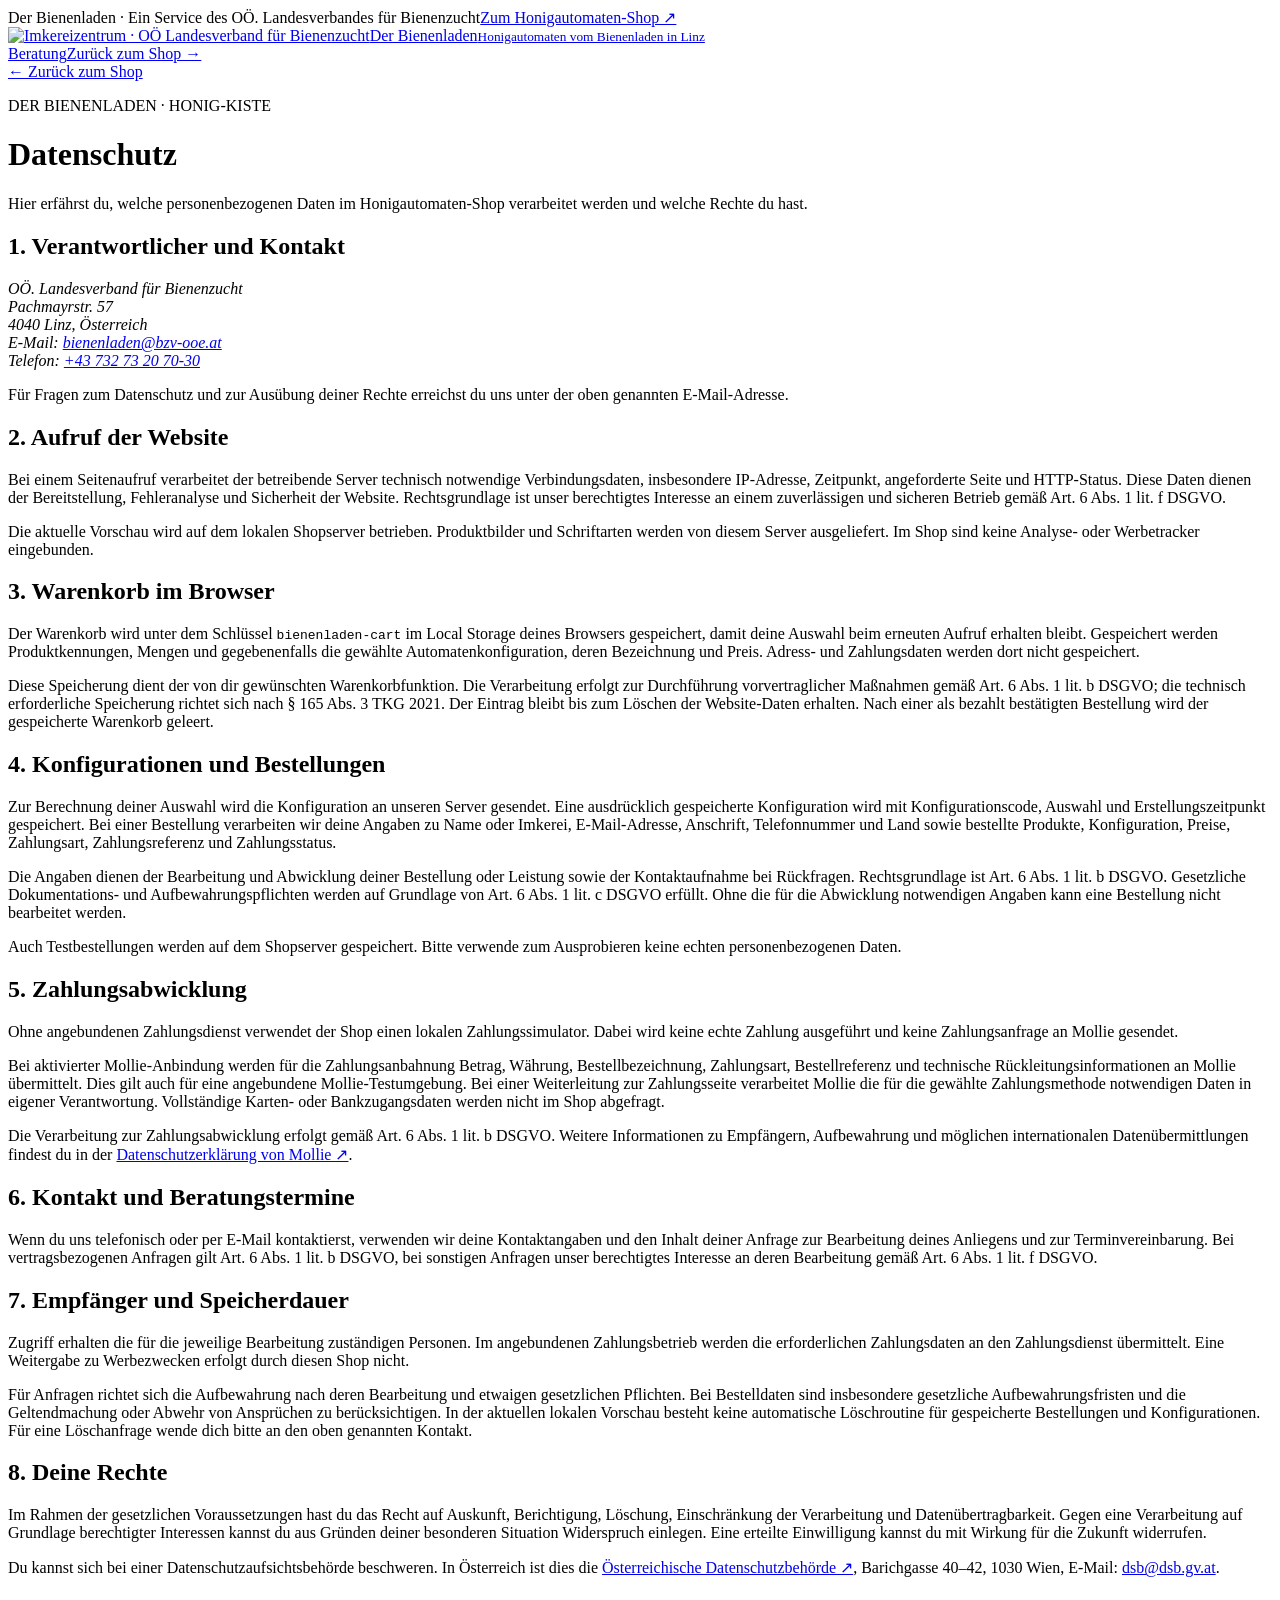
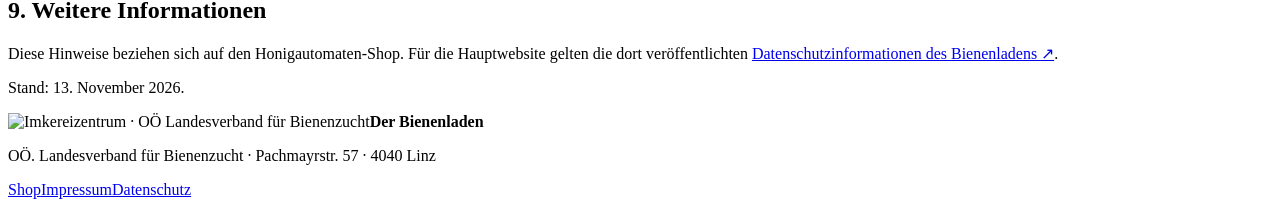
==== static/datenschutz.html @ cf103020 "feat: Honigautomaten-Shop für den Bienenladen fertigstellen Modellvergleich, Konfigurator, Zubehör u" ====
<!doctype html><html lang="de-AT"><head><meta charset="utf-8"><meta name="viewport" content="width=device-width, initial-scale=1"><meta name="theme-color" content="#7e5700"><title>Datenschutz | Der Bienenladen · Honig-Kiste</title><link rel="stylesheet" href="/fonts/fonts.css"><link rel="stylesheet" href="/styles.css?v=11"></head><body><div class="topbar"><span>Der Bienenladen · Ein Service des OÖ. Landesverbandes für Bienenzucht</span><a href="/">Zum Honigautomaten-Shop ↗</a></div><header><a class="brand" href="/"><img class="brand-logo" src="/images/logo.svg" alt="Imkereizentrum · OÖ Landesverband für Bienenzucht" width="62" height="88"><span>Der Bienenladen<small>Honigautomaten vom Bienenladen in Linz</small></span></a><nav aria-label="Hauptnavigation"><a href="/#beratung">Beratung</a><a class="button" href="/">Zurück zum Shop →</a></nav></header><main class="legal-page"><a class="legal-back" href="/">← Zurück zum Shop</a><p class="eyebrow">DER BIENENLADEN · HONIG-KISTE</p><h1>Datenschutz</h1><p class="legal-intro">Hier erfährst du, welche personenbezogenen Daten im Honigautomaten-Shop verarbeitet werden und welche Rechte du hast.</p><section><h2>1. Verantwortlicher und Kontakt</h2><address>OÖ. Landesverband für Bienenzucht<br>Pachmayrstr. 57<br>4040 Linz, Österreich<br>E-Mail: <a href="mailto:bienenladen@bzv-ooe.at">bienenladen@bzv-ooe.at</a><br>Telefon: <a href="tel:+4373273207030">+43 732 73 20 70-30</a></address><p>Für Fragen zum Datenschutz und zur Ausübung deiner Rechte erreichst du uns unter der oben genannten E-Mail-Adresse.</p></section><section><h2>2. Aufruf der Website</h2><p>Bei einem Seitenaufruf verarbeitet der betreibende Server technisch notwendige Verbindungsdaten, insbesondere IP-Adresse, Zeitpunkt, angeforderte Seite und HTTP-Status. Diese Daten dienen der Bereitstellung, Fehleranalyse und Sicherheit der Website. Rechtsgrundlage ist unser berechtigtes Interesse an einem zuverlässigen und sicheren Betrieb gemäß Art. 6 Abs. 1 lit. f DSGVO.</p><p>Die aktuelle Vorschau wird auf dem lokalen Shopserver betrieben. Produktbilder und Schriftarten werden von diesem Server ausgeliefert. Im Shop sind keine Analyse- oder Werbetracker eingebunden.</p></section><section><h2>3. Warenkorb im Browser</h2><p>Der Warenkorb wird unter dem Schlüssel <code>bienenladen-cart</code> im Local Storage deines Browsers gespeichert, damit deine Auswahl beim erneuten Aufruf erhalten bleibt. Gespeichert werden Produktkennungen, Mengen und gegebenenfalls die gewählte Automatenkonfiguration, deren Bezeichnung und Preis. Adress- und Zahlungsdaten werden dort nicht gespeichert.</p><p>Diese Speicherung dient der von dir gewünschten Warenkorbfunktion. Die Verarbeitung erfolgt zur Durchführung vorvertraglicher Maßnahmen gemäß Art. 6 Abs. 1 lit. b DSGVO; die technisch erforderliche Speicherung richtet sich nach § 165 Abs. 3 TKG 2021. Der Eintrag bleibt bis zum Löschen der Website-Daten erhalten. Nach einer als bezahlt bestätigten Bestellung wird der gespeicherte Warenkorb geleert.</p></section><section><h2>4. Konfigurationen und Bestellungen</h2><p>Zur Berechnung deiner Auswahl wird die Konfiguration an unseren Server gesendet. Eine ausdrücklich gespeicherte Konfiguration wird mit Konfigurationscode, Auswahl und Erstellungszeitpunkt gespeichert. Bei einer Bestellung verarbeiten wir deine Angaben zu Name oder Imkerei, E-Mail-Adresse, Anschrift, Telefonnummer und Land sowie bestellte Produkte, Konfiguration, Preise, Zahlungsart, Zahlungsreferenz und Zahlungsstatus.</p><p>Die Angaben dienen der Bearbeitung und Abwicklung deiner Bestellung oder Leistung sowie der Kontaktaufnahme bei Rückfragen. Rechtsgrundlage ist Art. 6 Abs. 1 lit. b DSGVO. Gesetzliche Dokumentations- und Aufbewahrungspflichten werden auf Grundlage von Art. 6 Abs. 1 lit. c DSGVO erfüllt. Ohne die für die Abwicklung notwendigen Angaben kann eine Bestellung nicht bearbeitet werden.</p><p>Auch Testbestellungen werden auf dem Shopserver gespeichert. Bitte verwende zum Ausprobieren keine echten personenbezogenen Daten.</p></section><section><h2>5. Zahlungsabwicklung</h2><p>Ohne angebundenen Zahlungsdienst verwendet der Shop einen lokalen Zahlungssimulator. Dabei wird keine echte Zahlung ausgeführt und keine Zahlungsanfrage an Mollie gesendet.</p><p>Bei aktivierter Mollie-Anbindung werden für die Zahlungsanbahnung Betrag, Währung, Bestellbezeichnung, Zahlungsart, Bestellreferenz und technische Rückleitungsinformationen an Mollie übermittelt. Dies gilt auch für eine angebundene Mollie-Testumgebung. Bei einer Weiterleitung zur Zahlungsseite verarbeitet Mollie die für die gewählte Zahlungsmethode notwendigen Daten in eigener Verantwortung. Vollständige Karten- oder Bankzugangsdaten werden nicht im Shop abgefragt.</p><p>Die Verarbeitung zur Zahlungsabwicklung erfolgt gemäß Art. 6 Abs. 1 lit. b DSGVO. Weitere Informationen zu Empfängern, Aufbewahrung und möglichen internationalen Datenübermittlungen findest du in der <a href="https://www.mollie.com/legal/privacy" target="_blank" rel="noopener">Datenschutzerklärung von Mollie ↗</a>.</p></section><section><h2>6. Kontakt und Beratungstermine</h2><p>Wenn du uns telefonisch oder per E-Mail kontaktierst, verwenden wir deine Kontaktangaben und den Inhalt deiner Anfrage zur Bearbeitung deines Anliegens und zur Terminvereinbarung. Bei vertragsbezogenen Anfragen gilt Art. 6 Abs. 1 lit. b DSGVO, bei sonstigen Anfragen unser berechtigtes Interesse an deren Bearbeitung gemäß Art. 6 Abs. 1 lit. f DSGVO.</p></section><section><h2>7. Empfänger und Speicherdauer</h2><p>Zugriff erhalten die für die jeweilige Bearbeitung zuständigen Personen. Im angebundenen Zahlungsbetrieb werden die erforderlichen Zahlungsdaten an den Zahlungsdienst übermittelt. Eine Weitergabe zu Werbezwecken erfolgt durch diesen Shop nicht.</p><p>Für Anfragen richtet sich die Aufbewahrung nach deren Bearbeitung und etwaigen gesetzlichen Pflichten. Bei Bestelldaten sind insbesondere gesetzliche Aufbewahrungsfristen und die Geltendmachung oder Abwehr von Ansprüchen zu berücksichtigen. In der aktuellen lokalen Vorschau besteht keine automatische Löschroutine für gespeicherte Bestellungen und Konfigurationen. Für eine Löschanfrage wende dich bitte an den oben genannten Kontakt.</p></section><section><h2>8. Deine Rechte</h2><p>Im Rahmen der gesetzlichen Voraussetzungen hast du das Recht auf Auskunft, Berichtigung, Löschung, Einschränkung der Verarbeitung und Datenübertragbarkeit. Gegen eine Verarbeitung auf Grundlage berechtigter Interessen kannst du aus Gründen deiner besonderen Situation Widerspruch einlegen. Eine erteilte Einwilligung kannst du mit Wirkung für die Zukunft widerrufen.</p><p>Du kannst sich bei einer Datenschutzaufsichtsbehörde beschweren. In Österreich ist dies die <a href="https://dsb.gv.at/" target="_blank" rel="noopener">Österreichische Datenschutzbehörde ↗</a>, Barichgasse 40–42, 1030 Wien, E-Mail: <a href="mailto:dsb@dsb.gv.at">dsb@dsb.gv.at</a>.</p></section><section><h2>9. Weitere Informationen</h2><p>Diese Hinweise beziehen sich auf den Honigautomaten-Shop. Für die Hauptwebsite gelten die dort veröffentlichten <a href="https://www.bienenladen.at/de/datenschutz" target="_blank" rel="noopener">Datenschutzinformationen des Bienenladens ↗</a>.</p><p>Stand: 13. November 2026.</p></section></main><footer><div class="footer-brand"><img class="footer-logo" src="/images/logo.svg" alt="Imkereizentrum · OÖ Landesverband für Bienenzucht" width="100" height="141"><strong>Der Bienenladen</strong></div><p>OÖ. Landesverband für Bienenzucht · Pachmayrstr. 57 · 4040 Linz</p><nav class="footer-links" aria-label="Rechtliche Informationen"><a href="/">Shop</a><a href="/impressum.html">Impressum</a><a href="/datenschutz.html">Datenschutz</a></nav></footer></body></html>
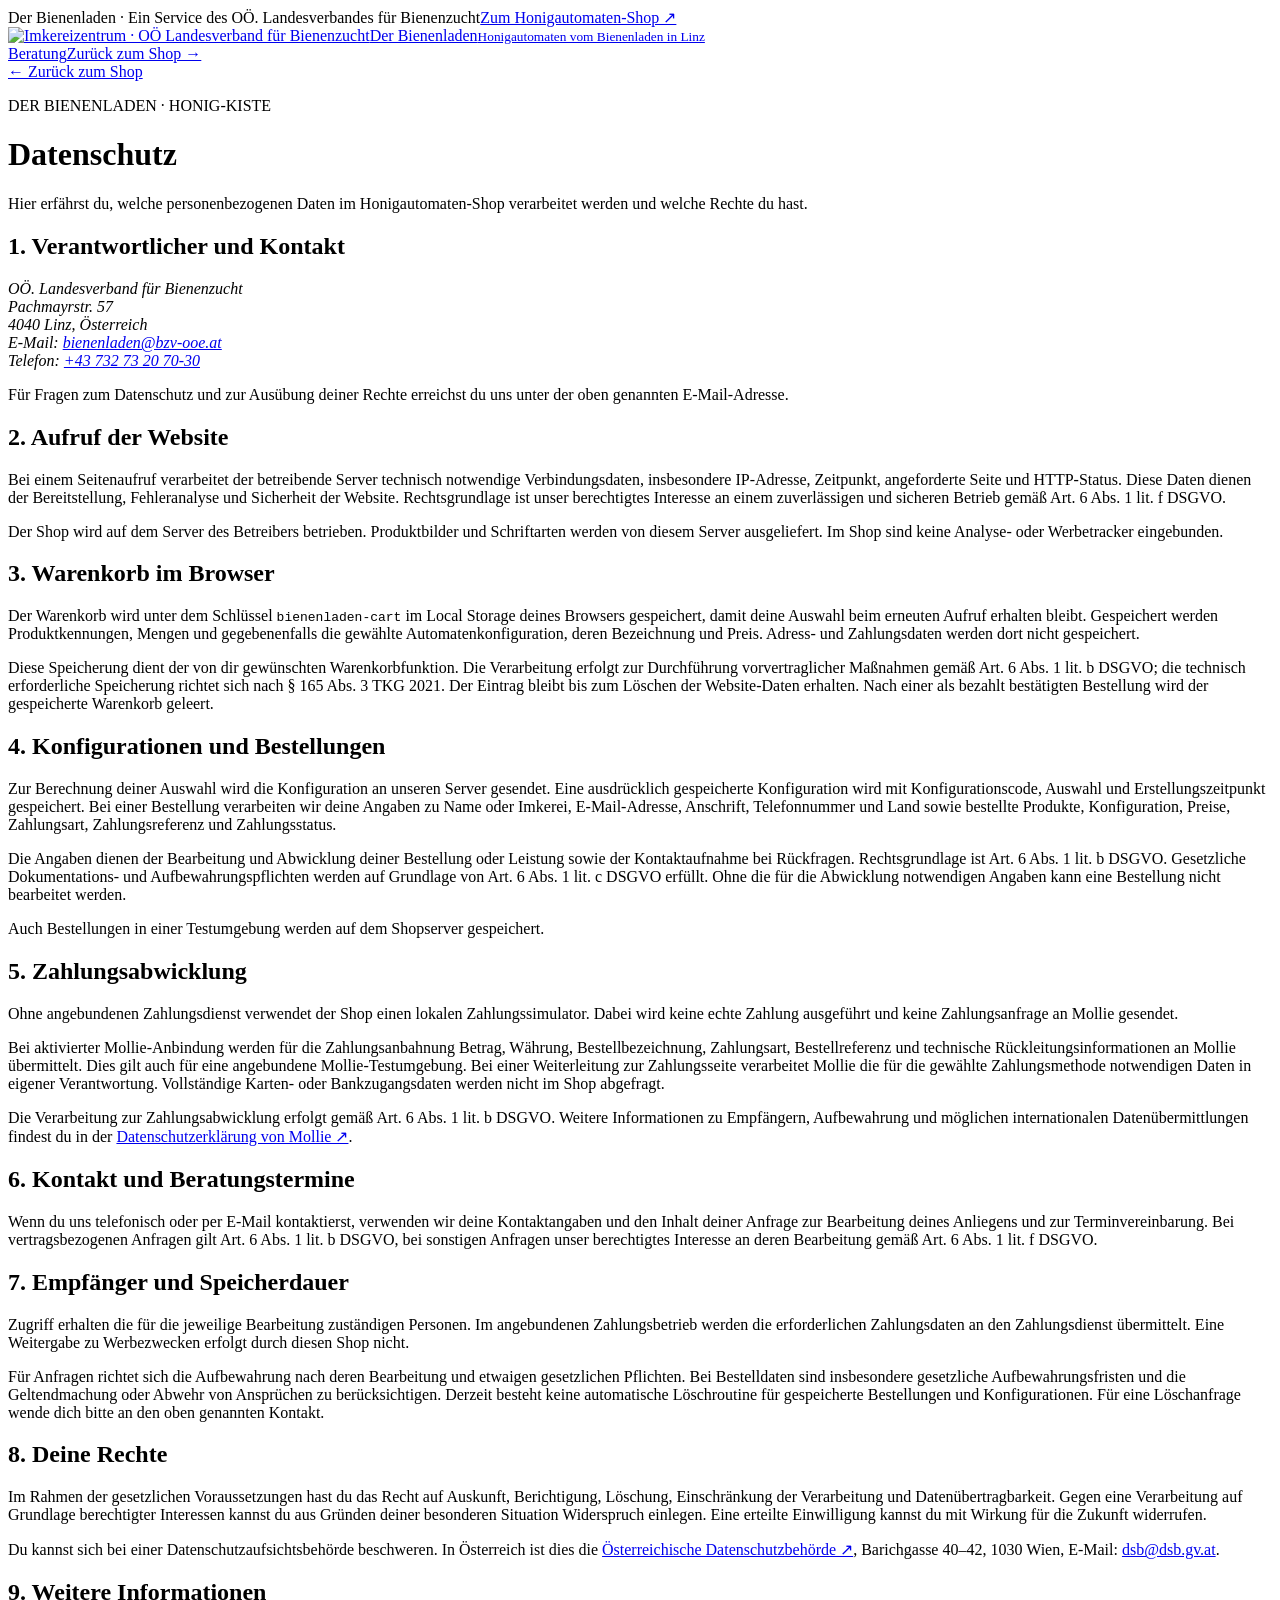
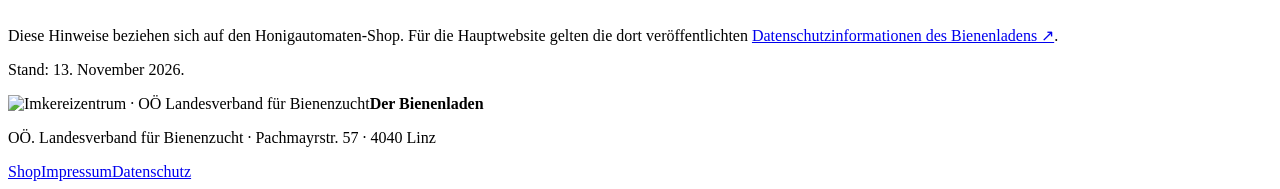
==== commit 3ea4afa2: "fix: Shop für sicheren Mollie-Produktivbetrieb vorbereiten Verwaltungs- und Simulatorzugriffe im Pro" ====
--- a/static/datenschutz.html
+++ b/static/datenschutz.html
@@ -1 +1 @@
-<!doctype html><html lang="de-AT"><head><meta charset="utf-8"><meta name="viewport" content="width=device-width, initial-scale=1"><meta name="theme-color" content="#7e5700"><title>Datenschutz | Der Bienenladen · Honig-Kiste</title><link rel="stylesheet" href="/fonts/fonts.css"><link rel="stylesheet" href="/styles.css?v=11"></head><body><div class="topbar"><span>Der Bienenladen · Ein Service des OÖ. Landesverbandes für Bienenzucht</span><a href="/">Zum Honigautomaten-Shop ↗</a></div><header><a class="brand" href="/"><img class="brand-logo" src="/images/logo.svg" alt="Imkereizentrum · OÖ Landesverband für Bienenzucht" width="62" height="88"><span>Der Bienenladen<small>Honigautomaten vom Bienenladen in Linz</small></span></a><nav aria-label="Hauptnavigation"><a href="/#beratung">Beratung</a><a class="button" href="/">Zurück zum Shop →</a></nav></header><main class="legal-page"><a class="legal-back" href="/">← Zurück zum Shop</a><p class="eyebrow">DER BIENENLADEN · HONIG-KISTE</p><h1>Datenschutz</h1><p class="legal-intro">Hier erfährst du, welche personenbezogenen Daten im Honigautomaten-Shop verarbeitet werden und welche Rechte du hast.</p><section><h2>1. Verantwortlicher und Kontakt</h2><address>OÖ. Landesverband für Bienenzucht<br>Pachmayrstr. 57<br>4040 Linz, Österreich<br>E-Mail: <a href="mailto:bienenladen@bzv-ooe.at">bienenladen@bzv-ooe.at</a><br>Telefon: <a href="tel:+4373273207030">+43 732 73 20 70-30</a></address><p>Für Fragen zum Datenschutz und zur Ausübung deiner Rechte erreichst du uns unter der oben genannten E-Mail-Adresse.</p></section><section><h2>2. Aufruf der Website</h2><p>Bei einem Seitenaufruf verarbeitet der betreibende Server technisch notwendige Verbindungsdaten, insbesondere IP-Adresse, Zeitpunkt, angeforderte Seite und HTTP-Status. Diese Daten dienen der Bereitstellung, Fehleranalyse und Sicherheit der Website. Rechtsgrundlage ist unser berechtigtes Interesse an einem zuverlässigen und sicheren Betrieb gemäß Art. 6 Abs. 1 lit. f DSGVO.</p><p>Die aktuelle Vorschau wird auf dem lokalen Shopserver betrieben. Produktbilder und Schriftarten werden von diesem Server ausgeliefert. Im Shop sind keine Analyse- oder Werbetracker eingebunden.</p></section><section><h2>3. Warenkorb im Browser</h2><p>Der Warenkorb wird unter dem Schlüssel <code>bienenladen-cart</code> im Local Storage deines Browsers gespeichert, damit deine Auswahl beim erneuten Aufruf erhalten bleibt. Gespeichert werden Produktkennungen, Mengen und gegebenenfalls die gewählte Automatenkonfiguration, deren Bezeichnung und Preis. Adress- und Zahlungsdaten werden dort nicht gespeichert.</p><p>Diese Speicherung dient der von dir gewünschten Warenkorbfunktion. Die Verarbeitung erfolgt zur Durchführung vorvertraglicher Maßnahmen gemäß Art. 6 Abs. 1 lit. b DSGVO; die technisch erforderliche Speicherung richtet sich nach § 165 Abs. 3 TKG 2021. Der Eintrag bleibt bis zum Löschen der Website-Daten erhalten. Nach einer als bezahlt bestätigten Bestellung wird der gespeicherte Warenkorb geleert.</p></section><section><h2>4. Konfigurationen und Bestellungen</h2><p>Zur Berechnung deiner Auswahl wird die Konfiguration an unseren Server gesendet. Eine ausdrücklich gespeicherte Konfiguration wird mit Konfigurationscode, Auswahl und Erstellungszeitpunkt gespeichert. Bei einer Bestellung verarbeiten wir deine Angaben zu Name oder Imkerei, E-Mail-Adresse, Anschrift, Telefonnummer und Land sowie bestellte Produkte, Konfiguration, Preise, Zahlungsart, Zahlungsreferenz und Zahlungsstatus.</p><p>Die Angaben dienen der Bearbeitung und Abwicklung deiner Bestellung oder Leistung sowie der Kontaktaufnahme bei Rückfragen. Rechtsgrundlage ist Art. 6 Abs. 1 lit. b DSGVO. Gesetzliche Dokumentations- und Aufbewahrungspflichten werden auf Grundlage von Art. 6 Abs. 1 lit. c DSGVO erfüllt. Ohne die für die Abwicklung notwendigen Angaben kann eine Bestellung nicht bearbeitet werden.</p><p>Auch Testbestellungen werden auf dem Shopserver gespeichert. Bitte verwende zum Ausprobieren keine echten personenbezogenen Daten.</p></section><section><h2>5. Zahlungsabwicklung</h2><p>Ohne angebundenen Zahlungsdienst verwendet der Shop einen lokalen Zahlungssimulator. Dabei wird keine echte Zahlung ausgeführt und keine Zahlungsanfrage an Mollie gesendet.</p><p>Bei aktivierter Mollie-Anbindung werden für die Zahlungsanbahnung Betrag, Währung, Bestellbezeichnung, Zahlungsart, Bestellreferenz und technische Rückleitungsinformationen an Mollie übermittelt. Dies gilt auch für eine angebundene Mollie-Testumgebung. Bei einer Weiterleitung zur Zahlungsseite verarbeitet Mollie die für die gewählte Zahlungsmethode notwendigen Daten in eigener Verantwortung. Vollständige Karten- oder Bankzugangsdaten werden nicht im Shop abgefragt.</p><p>Die Verarbeitung zur Zahlungsabwicklung erfolgt gemäß Art. 6 Abs. 1 lit. b DSGVO. Weitere Informationen zu Empfängern, Aufbewahrung und möglichen internationalen Datenübermittlungen findest du in der <a href="https://www.mollie.com/legal/privacy" target="_blank" rel="noopener">Datenschutzerklärung von Mollie ↗</a>.</p></section><section><h2>6. Kontakt und Beratungstermine</h2><p>Wenn du uns telefonisch oder per E-Mail kontaktierst, verwenden wir deine Kontaktangaben und den Inhalt deiner Anfrage zur Bearbeitung deines Anliegens und zur Terminvereinbarung. Bei vertragsbezogenen Anfragen gilt Art. 6 Abs. 1 lit. b DSGVO, bei sonstigen Anfragen unser berechtigtes Interesse an deren Bearbeitung gemäß Art. 6 Abs. 1 lit. f DSGVO.</p></section><section><h2>7. Empfänger und Speicherdauer</h2><p>Zugriff erhalten die für die jeweilige Bearbeitung zuständigen Personen. Im angebundenen Zahlungsbetrieb werden die erforderlichen Zahlungsdaten an den Zahlungsdienst übermittelt. Eine Weitergabe zu Werbezwecken erfolgt durch diesen Shop nicht.</p><p>Für Anfragen richtet sich die Aufbewahrung nach deren Bearbeitung und etwaigen gesetzlichen Pflichten. Bei Bestelldaten sind insbesondere gesetzliche Aufbewahrungsfristen und die Geltendmachung oder Abwehr von Ansprüchen zu berücksichtigen. In der aktuellen lokalen Vorschau besteht keine automatische Löschroutine für gespeicherte Bestellungen und Konfigurationen. Für eine Löschanfrage wende dich bitte an den oben genannten Kontakt.</p></section><section><h2>8. Deine Rechte</h2><p>Im Rahmen der gesetzlichen Voraussetzungen hast du das Recht auf Auskunft, Berichtigung, Löschung, Einschränkung der Verarbeitung und Datenübertragbarkeit. Gegen eine Verarbeitung auf Grundlage berechtigter Interessen kannst du aus Gründen deiner besonderen Situation Widerspruch einlegen. Eine erteilte Einwilligung kannst du mit Wirkung für die Zukunft widerrufen.</p><p>Du kannst sich bei einer Datenschutzaufsichtsbehörde beschweren. In Österreich ist dies die <a href="https://dsb.gv.at/" target="_blank" rel="noopener">Österreichische Datenschutzbehörde ↗</a>, Barichgasse 40–42, 1030 Wien, E-Mail: <a href="mailto:dsb@dsb.gv.at">dsb@dsb.gv.at</a>.</p></section><section><h2>9. Weitere Informationen</h2><p>Diese Hinweise beziehen sich auf den Honigautomaten-Shop. Für die Hauptwebsite gelten die dort veröffentlichten <a href="https://www.bienenladen.at/de/datenschutz" target="_blank" rel="noopener">Datenschutzinformationen des Bienenladens ↗</a>.</p><p>Stand: 13. November 2026.</p></section></main><footer><div class="footer-brand"><img class="footer-logo" src="/images/logo.svg" alt="Imkereizentrum · OÖ Landesverband für Bienenzucht" width="100" height="141"><strong>Der Bienenladen</strong></div><p>OÖ. Landesverband für Bienenzucht · Pachmayrstr. 57 · 4040 Linz</p><nav class="footer-links" aria-label="Rechtliche Informationen"><a href="/">Shop</a><a href="/impressum.html">Impressum</a><a href="/datenschutz.html">Datenschutz</a></nav></footer></body></html>+<!doctype html><html lang="de-AT"><head><meta charset="utf-8"><meta name="viewport" content="width=device-width, initial-scale=1"><meta name="theme-color" content="#7e5700"><title>Datenschutz | Der Bienenladen · Honig-Kiste</title><link rel="stylesheet" href="/fonts/fonts.css"><link rel="stylesheet" href="/styles.css?v=11"></head><body><div class="topbar"><span>Der Bienenladen · Ein Service des OÖ. Landesverbandes für Bienenzucht</span><a href="/">Zum Honigautomaten-Shop ↗</a></div><header><a class="brand" href="/"><img class="brand-logo" src="/images/logo.svg" alt="Imkereizentrum · OÖ Landesverband für Bienenzucht" width="62" height="88"><span>Der Bienenladen<small>Honigautomaten vom Bienenladen in Linz</small></span></a><nav aria-label="Hauptnavigation"><a href="/#beratung">Beratung</a><a class="button" href="/">Zurück zum Shop →</a></nav></header><main class="legal-page"><a class="legal-back" href="/">← Zurück zum Shop</a><p class="eyebrow">DER BIENENLADEN · HONIG-KISTE</p><h1>Datenschutz</h1><p class="legal-intro">Hier erfährst du, welche personenbezogenen Daten im Honigautomaten-Shop verarbeitet werden und welche Rechte du hast.</p><section><h2>1. Verantwortlicher und Kontakt</h2><address>OÖ. Landesverband für Bienenzucht<br>Pachmayrstr. 57<br>4040 Linz, Österreich<br>E-Mail: <a href="mailto:bienenladen@bzv-ooe.at">bienenladen@bzv-ooe.at</a><br>Telefon: <a href="tel:+4373273207030">+43 732 73 20 70-30</a></address><p>Für Fragen zum Datenschutz und zur Ausübung deiner Rechte erreichst du uns unter der oben genannten E-Mail-Adresse.</p></section><section><h2>2. Aufruf der Website</h2><p>Bei einem Seitenaufruf verarbeitet der betreibende Server technisch notwendige Verbindungsdaten, insbesondere IP-Adresse, Zeitpunkt, angeforderte Seite und HTTP-Status. Diese Daten dienen der Bereitstellung, Fehleranalyse und Sicherheit der Website. Rechtsgrundlage ist unser berechtigtes Interesse an einem zuverlässigen und sicheren Betrieb gemäß Art. 6 Abs. 1 lit. f DSGVO.</p><p>Der Shop wird auf dem Server des Betreibers betrieben. Produktbilder und Schriftarten werden von diesem Server ausgeliefert. Im Shop sind keine Analyse- oder Werbetracker eingebunden.</p></section><section><h2>3. Warenkorb im Browser</h2><p>Der Warenkorb wird unter dem Schlüssel <code>bienenladen-cart</code> im Local Storage deines Browsers gespeichert, damit deine Auswahl beim erneuten Aufruf erhalten bleibt. Gespeichert werden Produktkennungen, Mengen und gegebenenfalls die gewählte Automatenkonfiguration, deren Bezeichnung und Preis. Adress- und Zahlungsdaten werden dort nicht gespeichert.</p><p>Diese Speicherung dient der von dir gewünschten Warenkorbfunktion. Die Verarbeitung erfolgt zur Durchführung vorvertraglicher Maßnahmen gemäß Art. 6 Abs. 1 lit. b DSGVO; die technisch erforderliche Speicherung richtet sich nach § 165 Abs. 3 TKG 2021. Der Eintrag bleibt bis zum Löschen der Website-Daten erhalten. Nach einer als bezahlt bestätigten Bestellung wird der gespeicherte Warenkorb geleert.</p></section><section><h2>4. Konfigurationen und Bestellungen</h2><p>Zur Berechnung deiner Auswahl wird die Konfiguration an unseren Server gesendet. Eine ausdrücklich gespeicherte Konfiguration wird mit Konfigurationscode, Auswahl und Erstellungszeitpunkt gespeichert. Bei einer Bestellung verarbeiten wir deine Angaben zu Name oder Imkerei, E-Mail-Adresse, Anschrift, Telefonnummer und Land sowie bestellte Produkte, Konfiguration, Preise, Zahlungsart, Zahlungsreferenz und Zahlungsstatus.</p><p>Die Angaben dienen der Bearbeitung und Abwicklung deiner Bestellung oder Leistung sowie der Kontaktaufnahme bei Rückfragen. Rechtsgrundlage ist Art. 6 Abs. 1 lit. b DSGVO. Gesetzliche Dokumentations- und Aufbewahrungspflichten werden auf Grundlage von Art. 6 Abs. 1 lit. c DSGVO erfüllt. Ohne die für die Abwicklung notwendigen Angaben kann eine Bestellung nicht bearbeitet werden.</p><p>Auch Bestellungen in einer Testumgebung werden auf dem Shopserver gespeichert.</p></section><section><h2>5. Zahlungsabwicklung</h2><p>Ohne angebundenen Zahlungsdienst verwendet der Shop einen lokalen Zahlungssimulator. Dabei wird keine echte Zahlung ausgeführt und keine Zahlungsanfrage an Mollie gesendet.</p><p>Bei aktivierter Mollie-Anbindung werden für die Zahlungsanbahnung Betrag, Währung, Bestellbezeichnung, Zahlungsart, Bestellreferenz und technische Rückleitungsinformationen an Mollie übermittelt. Dies gilt auch für eine angebundene Mollie-Testumgebung. Bei einer Weiterleitung zur Zahlungsseite verarbeitet Mollie die für die gewählte Zahlungsmethode notwendigen Daten in eigener Verantwortung. Vollständige Karten- oder Bankzugangsdaten werden nicht im Shop abgefragt.</p><p>Die Verarbeitung zur Zahlungsabwicklung erfolgt gemäß Art. 6 Abs. 1 lit. b DSGVO. Weitere Informationen zu Empfängern, Aufbewahrung und möglichen internationalen Datenübermittlungen findest du in der <a href="https://www.mollie.com/legal/privacy" target="_blank" rel="noopener">Datenschutzerklärung von Mollie ↗</a>.</p></section><section><h2>6. Kontakt und Beratungstermine</h2><p>Wenn du uns telefonisch oder per E-Mail kontaktierst, verwenden wir deine Kontaktangaben und den Inhalt deiner Anfrage zur Bearbeitung deines Anliegens und zur Terminvereinbarung. Bei vertragsbezogenen Anfragen gilt Art. 6 Abs. 1 lit. b DSGVO, bei sonstigen Anfragen unser berechtigtes Interesse an deren Bearbeitung gemäß Art. 6 Abs. 1 lit. f DSGVO.</p></section><section><h2>7. Empfänger und Speicherdauer</h2><p>Zugriff erhalten die für die jeweilige Bearbeitung zuständigen Personen. Im angebundenen Zahlungsbetrieb werden die erforderlichen Zahlungsdaten an den Zahlungsdienst übermittelt. Eine Weitergabe zu Werbezwecken erfolgt durch diesen Shop nicht.</p><p>Für Anfragen richtet sich die Aufbewahrung nach deren Bearbeitung und etwaigen gesetzlichen Pflichten. Bei Bestelldaten sind insbesondere gesetzliche Aufbewahrungsfristen und die Geltendmachung oder Abwehr von Ansprüchen zu berücksichtigen. Derzeit besteht keine automatische Löschroutine für gespeicherte Bestellungen und Konfigurationen. Für eine Löschanfrage wende dich bitte an den oben genannten Kontakt.</p></section><section><h2>8. Deine Rechte</h2><p>Im Rahmen der gesetzlichen Voraussetzungen hast du das Recht auf Auskunft, Berichtigung, Löschung, Einschränkung der Verarbeitung und Datenübertragbarkeit. Gegen eine Verarbeitung auf Grundlage berechtigter Interessen kannst du aus Gründen deiner besonderen Situation Widerspruch einlegen. Eine erteilte Einwilligung kannst du mit Wirkung für die Zukunft widerrufen.</p><p>Du kannst sich bei einer Datenschutzaufsichtsbehörde beschweren. In Österreich ist dies die <a href="https://dsb.gv.at/" target="_blank" rel="noopener">Österreichische Datenschutzbehörde ↗</a>, Barichgasse 40–42, 1030 Wien, E-Mail: <a href="mailto:dsb@dsb.gv.at">dsb@dsb.gv.at</a>.</p></section><section><h2>9. Weitere Informationen</h2><p>Diese Hinweise beziehen sich auf den Honigautomaten-Shop. Für die Hauptwebsite gelten die dort veröffentlichten <a href="https://www.bienenladen.at/de/datenschutz" target="_blank" rel="noopener">Datenschutzinformationen des Bienenladens ↗</a>.</p><p>Stand: 13. November 2026.</p></section></main><footer><div class="footer-brand"><img class="footer-logo" src="/images/logo.svg" alt="Imkereizentrum · OÖ Landesverband für Bienenzucht" width="100" height="141"><strong>Der Bienenladen</strong></div><p>OÖ. Landesverband für Bienenzucht · Pachmayrstr. 57 · 4040 Linz</p><nav class="footer-links" aria-label="Rechtliche Informationen"><a href="/">Shop</a><a href="/impressum.html">Impressum</a><a href="/datenschutz.html">Datenschutz</a></nav></footer></body></html>
